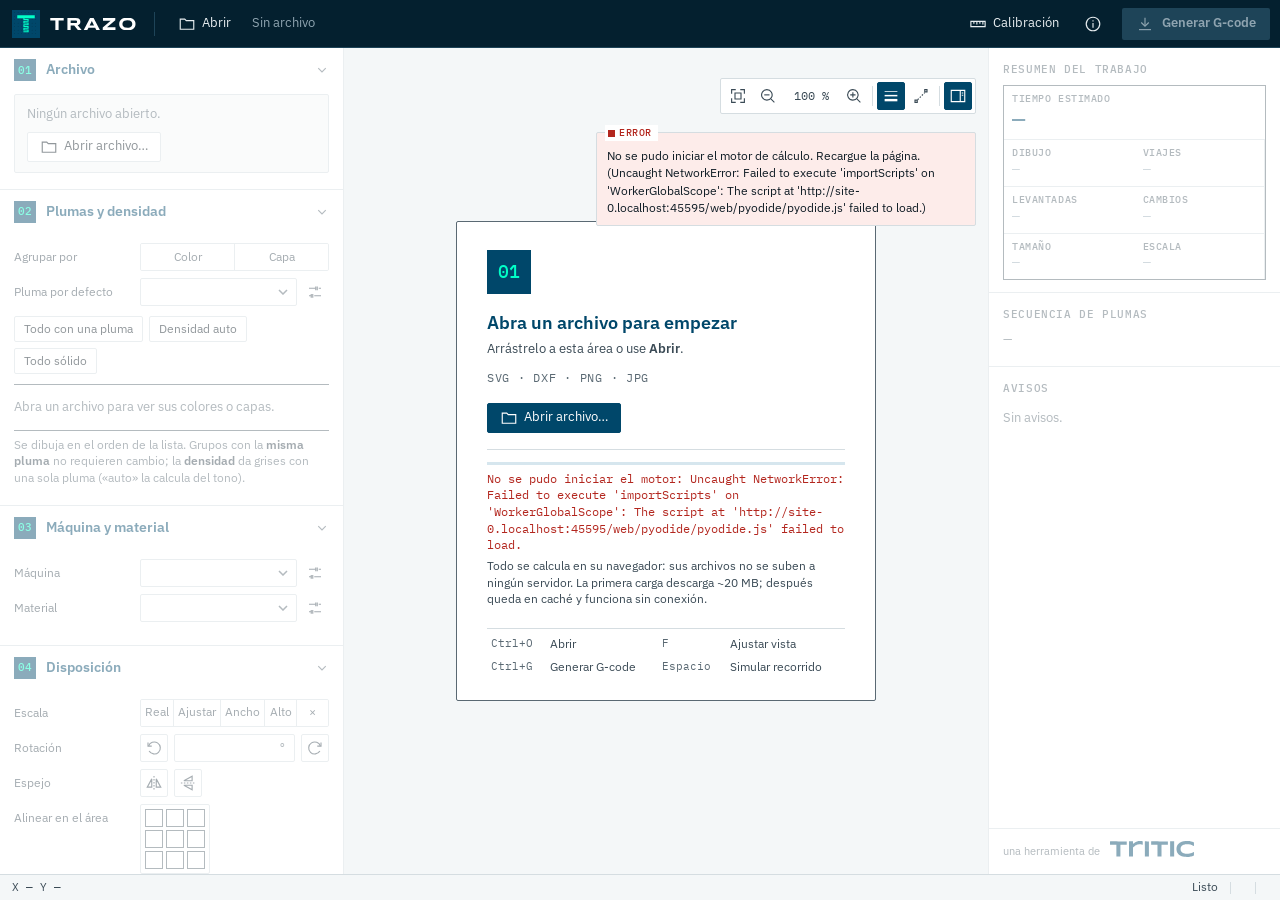
==== web/index.html @ 88579af2 "Trazo 100 % web: el motor corre en el navegador con Pyodide - Sitio estático sin servidor: el motor " ====
<!doctype html>
<html lang="es">
<head>
<meta charset="utf-8">
<meta name="viewport" content="width=device-width, initial-scale=1">
<title>Trazo · Tritic</title>
<link rel="icon" type="image/svg+xml" href="assets/trazo-simbolo.svg">
<link rel="manifest" href="manifest.webmanifest">
<meta name="theme-color" content="#04202F">
<meta name="description" content="Trazo convierte SVG, DXF, PNG y JPG en G-code para dibujar con plumas en impresoras 3D. Una herramienta de Tritic.">
<link rel="apple-touch-icon" href="assets/trazo-simbolo-256.png">
<link rel="stylesheet" href="style.css">
</head>
<body class="booting">
<header class="top">
  <div class="brand" title="Trazo — G-code para plotter de pluma">
    <img src="assets/trazo-simbolo.svg" alt="" width="28" height="28">
    <img src="assets/trazo-nombre-blanco.svg" alt="Trazo" height="12" class="wordmark">
  </div>
  <span class="tsep"></span>
  <button class="tbtn" id="btnOpen" title="Abrir archivo (Ctrl+O)"><i data-icon="folder"></i><span>Abrir</span></button>
  <input type="file" id="file" accept=".svg,.dxf,.png,.jpg,.jpeg,.bmp,.gif,.webp,.tif,.tiff" hidden>
  <div class="docname" id="docname"><span class="muted-d">Sin archivo</span></div>
  <span class="grow"></span>
  <button class="tbtn" id="btnCal" title="Patrón de calibración de pluma"><i data-icon="ruler"></i><span>Calibración</span></button>
  <button class="tbtn icon" id="btnAbout" title="Acerca de Trazo"><i data-icon="info"></i></button>
  <button class="cta" id="btnGen" disabled title="Generar y descargar el G-code (Ctrl+G)"><i data-icon="download"></i><span>Generar G-code</span></button>
</header>

<main class="layout" id="layout">
  <!-- ================= Panel de flujo ================= -->
  <aside class="side" id="side">

    <section class="sec" data-sec="archivo">
      <header class="sec-h"><span class="chip">01</span><h2>Archivo</h2><span class="sum" data-sum="archivo"></span><i data-icon="chevron" class="chev"></i></header>
      <div class="sec-b">
        <div class="filecard" id="filecard">
          <p class="muted">Ningún archivo abierto.</p>
          <button class="btn" data-action="open"><i data-icon="folder"></i>Abrir archivo…</button>
        </div>
        <div id="rasterBox" hidden>
          <h3 class="sub">Conversión de imagen</h3>
          <div class="f"><label>Modo</label>
            <select data-k="import.raster_mode">
              <option value="trace">Logo / silueta</option>
              <option value="grays">Escala de grises (niveles)</option>
              <option value="hatch">Foto — rayado por tonos</option>
              <option value="centerline">Dibujo de líneas (eje)</option>
              <option value="edges">Bordes</option>
            </select></div>
          <p class="help" id="modeHint"></p>
          <div class="f"><label>Ancho de la imagen</label><div class="num"><input type="number" step="1" min="1" data-k="import.width_mm" placeholder="DPI"><span class="u">mm</span></div></div>
          <div class="f" data-show="trace centerline"><label>Umbral</label>
            <div class="rng"><input type="range" min="0.05" max="0.95" step="0.01" data-k="import.threshold" data-null-when="#thrAuto"><output data-out="import.threshold"></output></div>
            <label class="ck"><input type="checkbox" id="thrAuto" checked>auto</label></div>
          <div class="f" data-show="trace"><label>Colores a separar</label><div class="num"><input type="number" min="1" max="8" data-k="import.colors"></div></div>
          <div class="f" data-show="grays hatch"><label>Niveles de tono</label><div class="num"><input type="number" min="1" max="10" data-k="import.levels"></div></div>
          <div class="f" data-show="trace grays"><label>Ignorar manchas</label><div class="num"><input type="number" min="0" max="500" data-k="import.turdsize"><span class="u">px</span></div></div>
          <div class="f" data-show="trace grays"><label>Suavizado</label><div class="rng"><input type="range" min="0" max="1.33" step="0.01" data-k="import.smooth"><output data-out="import.smooth"></output></div></div>
          <div class="f" data-show="hatch"><label>Separación</label><div class="num"><input type="number" min="0.1" step="0.1" data-k="import.hatch_spacing"><span class="u">mm</span></div></div>
          <div class="f" data-show="hatch"><label>Ángulo</label><div class="num"><input type="number" step="5" data-k="import.hatch_angle"><span class="u">°</span></div></div>
          <div class="f" data-show="grays hatch"><label>Contraste</label><div class="rng"><input type="range" min="0.3" max="3" step="0.05" data-k="import.gamma"><output data-out="import.gamma"></output></div></div>
          <div class="f" data-show="edges"><label>Suavizado de bordes</label><div class="rng"><input type="range" min="0.5" max="6" step="0.1" data-k="import.edge_sigma"><output data-out="import.edge_sigma"></output></div></div>
          <div class="f"><span></span><label class="ck"><input type="checkbox" data-k="import.invert">Invertir claro / oscuro</label></div>
        </div>
      </div>
    </section>

    <section class="sec" data-sec="plumas">
      <header class="sec-h"><span class="chip">02</span><h2>Plumas y densidad</h2><span class="sum" data-sum="plumas"></span><i data-icon="chevron" class="chev"></i></header>
      <div class="sec-b">
        <div class="f"><label>Agrupar por</label>
          <div class="seg" data-seg="group_by"><button data-v="color">Color</button><button data-v="layer">Capa</button></div></div>
        <div class="f"><label>Pluma por defecto</label><div class="pick"><select data-k="default_pen" class="prof" data-kind="pens"></select><button class="ib" data-edit="pens" title="Editar plumas"><i data-icon="sliders"></i></button></div></div>
        <div class="bulk">
          <button class="btn sm" id="allOnePen" title="Asigna la pluma por defecto a todos los grupos">Todo con una pluma</button>
          <button class="btn sm" id="allAuto" title="Densidad según el tono de cada color">Densidad auto</button>
          <button class="btn sm" id="allSolid">Todo sólido</button>
        </div>
        <div class="groups" id="groups"><p class="muted">Abra un archivo para ver sus colores o capas.</p></div>
        <p class="help">Se dibuja en el orden de la lista. Grupos con la <b>misma pluma</b> no requieren cambio;
          la <b>densidad</b> da grises con una sola pluma («auto» la calcula del tono).</p>
      </div>
    </section>

    <section class="sec" data-sec="maquina">
      <header class="sec-h"><span class="chip">03</span><h2>Máquina y material</h2><span class="sum" data-sum="maquina"></span><i data-icon="chevron" class="chev"></i></header>
      <div class="sec-b">
        <div class="f"><label>Máquina</label><div class="pick"><select data-k="machine" class="prof" data-kind="machines"></select><button class="ib" data-edit="machines" title="Editar máquinas"><i data-icon="sliders"></i></button></div></div>
        <div class="f"><label>Material</label><div class="pick"><select data-k="material" class="prof" data-kind="materials"></select><button class="ib" data-edit="materials" title="Editar materiales"><i data-icon="sliders"></i></button></div></div>
        <div class="note" id="contactNote"></div>
      </div>
    </section>

    <section class="sec" data-sec="disposicion">
      <header class="sec-h"><span class="chip">04</span><h2>Disposición</h2><span class="sum" data-sum="disposicion"></span><i data-icon="chevron" class="chev"></i></header>
      <div class="sec-b">
        <div class="f"><label>Escala</label>
          <div class="seg wide" data-seg="layout.scale_mode"><button data-v="real" title="Tamaño real del archivo">Real</button><button data-v="fit" title="Ajustar al área de dibujo">Ajustar</button><button data-v="width" title="Fijar el ancho">Ancho</button><button data-v="height" title="Fijar el alto">Alto</button><button data-v="factor" title="Factor de escala">×</button></div></div>
        <div class="f" data-scale="width height"><label>Medida</label><div class="num"><input type="number" step="1" min="1" data-k="layout.target"><span class="u">mm</span></div></div>
        <div class="f" data-scale="factor"><label>Factor</label><div class="num"><input type="number" step="0.05" min="0.01" data-k="layout.scale"><span class="u">×</span></div></div>
        <div class="f"><label>Rotación</label>
          <div class="inline"><button class="ib b" data-rot="-90" title="Girar 90° a la izquierda"><i data-icon="rotl"></i></button>
            <div class="num"><input type="number" step="1" data-k="layout.rotate"><span class="u">°</span></div>
            <button class="ib b" data-rot="90" title="Girar 90° a la derecha"><i data-icon="rotr"></i></button></div></div>
        <div class="f"><label>Espejo</label>
          <div class="inline"><button class="ib b tog" data-tog="layout.mirror_x" title="Espejo horizontal"><i data-icon="fliph"></i></button>
            <button class="ib b tog" data-tog="layout.mirror_y" title="Espejo vertical"><i data-icon="flipv"></i></button></div></div>
        <div class="f at"><label>Alinear en el área</label>
          <div class="alignbox">
            <div class="align" data-seg="layout.align">
              <button data-v="tl" title="Arriba izquierda"></button><button data-v="tc" title="Arriba centro"></button><button data-v="tr" title="Arriba derecha"></button>
              <button data-v="cl" title="Centro izquierda"></button><button data-v="center" title="Centro"></button><button data-v="cr" title="Centro derecha"></button>
              <button data-v="bl" title="Abajo izquierda"></button><button data-v="bc" title="Abajo centro"></button><button data-v="br" title="Abajo derecha"></button>
            </div>
            <div class="seg" data-seg="layout.align"><button data-v="origin" title="Usar las coordenadas del archivo">Origen del archivo</button></div>
          </div></div>
        <div class="f"><label>Desplazar</label>
          <div class="inline"><div class="num"><span class="p">X</span><input type="number" step="1" data-k="layout.offset_x"><span class="u">mm</span></div>
            <div class="num"><span class="p">Y</span><input type="number" step="1" data-k="layout.offset_y"><span class="u">mm</span></div>
            <button class="ib b" id="resetOffset" title="Desplazamiento a cero"><i data-icon="reset"></i></button></div></div>
        <p class="help">También puede arrastrar el diseño sobre el lienzo.</p>
      </div>
    </section>

    <section class="sec" data-sec="relleno">
      <header class="sec-h"><span class="chip">05</span><h2>Relleno y línea</h2><span class="sum" data-sum="relleno"></span><i data-icon="chevron" class="chev"></i></header>
      <div class="sec-b">
        <div class="f"><label>Patrón</label>
          <div class="seg pat" data-seg="fill.pattern">
            <button data-v="zigzag" title="Zigzag — líneas enlazadas, menos levantadas"><i data-icon="p-zigzag"></i></button>
            <button data-v="lines" title="Líneas paralelas"><i data-icon="p-lines"></i></button>
            <button data-v="cross" title="Cruzado"><i data-icon="p-cross"></i></button>
            <button data-v="concentric" title="Concéntrico"><i data-icon="p-concentric"></i></button>
            <button data-v="none" title="Solo contorno"><i data-icon="p-none"></i></button></div></div>
        <div class="f"><label>Ángulo</label><div class="num"><input type="number" step="15" data-k="fill.angle"><span class="u">°</span></div></div>
        <div class="f"><label>Contorno</label>
          <div class="inline"><label class="ck"><input type="checkbox" data-k="fill.outline">dibujar</label>
            <div class="num sm"><input type="number" min="1" max="10" data-k="fill.outline_passes"><span class="u">pasadas</span></div></div></div>
        <div class="f"><span></span><label class="ck"><input type="checkbox" data-k="fill.compensate">Compensar ½ punta en bordes</label></div>
        <div class="f"><label>Más fino que la punta</label>
          <select data-k="fill.thin"><option value="centerline">Dibujar por el eje</option><option value="outline">Dibujar el contorno</option><option value="skip">Omitir</option></select></div>
        <div class="f"><label>Regla de relleno</label>
          <div class="seg" data-seg="fill.fill_rule"><button data-v="evenodd" title="Respeta huecos (par-impar)">Huecos</button><button data-v="nonzero" title="Une todo">Unión</button></div></div>

        <h3 class="sub">Tonos parciales <span class="mono-t">densidad &lt; 100 %</span></h3>
        <div class="f"><label>Curva «auto»</label><div class="rng"><input type="range" min="0.4" max="2.5" step="0.05" data-k="density_gamma"><output data-out="density_gamma"></output></div></div>
        <div class="f"><span></span><label class="ck"><input type="checkbox" data-k="fill.link_light">Enlazar líneas (más rápido, marca bordes)</label></div>
        <div class="f"><span></span><label class="ck"><input type="checkbox" data-k="fill.outline_light">Contorno también en tonos</label></div>

        <h3 class="sub">Trazos</h3>
        <div class="f"><label>Trazos gruesos</label>
          <div class="seg" data-seg="stroke.mode"><button data-v="width" title="Varias pasadas hasta cubrir el ancho del diseño">Respetar ancho</button><button data-v="single" title="Siempre una pasada">1 pasada</button></div></div>
        <div class="f" data-stroke="width"><label>Pasadas de trazo</label>
          <select data-k="stroke.pattern"><option value="concentric">Paralelas</option><option value="zigzag">Zigzag</option><option value="lines">Líneas</option></select></div>
        <div class="f" data-stroke="width"><label>Tolerancia</label><div class="num"><input type="number" min="0" step="0.05" data-k="stroke.tolerance"><span class="u">× punta</span></div></div>
        <div class="f"><label>Fuente de texto</label><select data-k="import.text_font" id="fontSel"></select></div>
      </div>
    </section>

    <section class="sec" data-sec="salida">
      <header class="sec-h"><span class="chip">06</span><h2>Optimización y salida</h2><span class="sum" data-sum="salida"></span><i data-icon="chevron" class="chev"></i></header>
      <div class="sec-b">
        <div class="f"><label>Archivos</label>
          <div class="seg" data-seg="per_pen"><button data-v="false" title="Un solo archivo con pausas para cambiar de pluma">Único</button><button data-v="true" title="Un archivo por pluma, en un .zip">Por pluma (.zip)</button></div></div>
        <div class="f"><span></span><label class="ck"><input type="checkbox" data-k="reorder">Reordenar trazos (menos viajes)</label></div>
        <div class="f"><span></span><label class="ck"><input type="checkbox" data-k="clip">Recortar al área de dibujo</label></div>
        <div class="f"><label>Unir huecos menores a</label><div class="num"><input type="number" min="0" step="0.05" data-k="merge_tol" placeholder="½ punta"><span class="u">mm</span></div></div>
        <div class="f"><label>Simplificar</label><div class="num"><input type="number" min="0" step="0.01" data-k="simplify_tol"><span class="u">mm</span></div></div>
        <div class="f"><label>Precisión de curvas</label><div class="num"><input type="number" min="0.005" step="0.01" data-k="import.curve_tol"><span class="u">mm</span></div></div>
        <div class="f"><label>Ignorar trazos menores a</label><div class="num"><input type="number" min="0" step="0.1" data-k="min_len"><span class="u">mm</span></div></div>
        <h3 class="sub">DXF</h3>
        <div class="f"><span></span><label class="ck"><input type="checkbox" data-k="import.dxf_closed_as_fill">Rellenar figuras cerradas</label></div>
        <div class="f"><span></span><label class="ck"><input type="checkbox" data-k="import.dxf_use_lineweight">Usar grosor de línea</label></div>
      </div>
    </section>
  </aside>

  <!-- ================= Lienzo ================= -->
  <section class="view" id="view">
    <canvas id="cv"></canvas>
    <div class="loadbar" id="loadbar" hidden></div>
    <div class="tb tb-top">
      <button class="ib" id="fitView" title="Ajustar vista (F)"><i data-icon="fit"></i></button>
      <button class="ib" id="zoomOut" title="Alejar (−)"><i data-icon="zoomout"></i></button>
      <button class="zoomv" id="zoom100" title="Tamaño real en pantalla (1)">100 %</button>
      <button class="ib" id="zoomIn" title="Acercar (+)"><i data-icon="zoomin"></i></button>
      <span class="tsep l"></span>
      <button class="ib tog on" id="tWidth" title="Ancho real de la punta"><i data-icon="weight"></i></button>
      <button class="ib tog" id="tTravel" title="Mostrar viajes (pluma arriba)"><i data-icon="route"></i></button>
      <button class="ib tog" id="tOrig" title="Superponer el archivo original" hidden><i data-icon="image"></i></button>
      <span class="tsep l"></span>
      <button class="ib tog on" id="tInspector" title="Panel de resumen"><i data-icon="panel"></i></button>
    </div>
    <div class="tb tb-play" id="playbar" hidden>
      <button class="ib" id="play" title="Simular recorrido (espacio)"><i data-icon="play"></i></button>
      <input type="range" id="progress" min="0" max="1000" value="1000" title="Recorrido">
      <span class="mono" id="progLabel"></span>
    </div>
    <div class="empty" id="empty">
      <div class="empty-in">
        <span class="chip lg">01</span>
        <h3>Abra un archivo para empezar</h3>
        <p>Arrástrelo a esta área o use <b>Abrir</b>.</p>
        <p class="mono fmt">SVG · DXF · PNG · JPG</p>
        <button class="btn primary" data-action="open"><i data-icon="folder"></i>Abrir archivo…</button>
        <div class="engine" id="engine">
          <div class="engine-bar"><i id="engineBar"></i></div>
          <p class="mono" id="engineText">Preparando el motor de cálculo…</p>
          <p class="help">Todo se calcula en su navegador: sus archivos no se suben a ningún servidor.
            La primera carga descarga ~20 MB; después queda en caché y funciona sin conexión.</p>
        </div>
        <table class="keys">
          <tr><td>Ctrl+O</td><td>Abrir</td><td>F</td><td>Ajustar vista</td></tr>
          <tr><td>Ctrl+G</td><td>Generar G-code</td><td>Espacio</td><td>Simular recorrido</td></tr>
        </table>
      </div>
    </div>
    <div class="drop" id="drop" hidden><div>Suelte el archivo para abrirlo</div></div>
    <div class="toast" id="toast" hidden></div>
  </section>

  <!-- ================= Inspector ================= -->
  <aside class="insp" id="insp">
    <div class="insp-sec">
      <div class="lbl">Resumen del trabajo</div>
      <div class="cajetin" id="cajetin"></div>
    </div>
    <div class="insp-sec">
      <div class="lbl">Secuencia de plumas</div>
      <ol class="seq" id="seq"><li class="muted">—</li></ol>
    </div>
    <div class="insp-sec grow" id="warnBox">
      <div class="lbl">Avisos</div>
      <div id="warnings"><p class="muted">Sin avisos.</p></div>
    </div>
    <div class="sign">
      <span>una herramienta de</span>
      <picture><source srcset="assets/tritic-logo-verde.svg" media="(prefers-color-scheme: dark)">
        <img src="assets/tritic-logo-azul.svg" alt="Tritic" width="84"></picture>
    </div>
  </aside>
</main>

<footer class="status">
  <span class="mono" id="coords">X —  Y —</span>
  <span class="mono muted" id="nozzle"></span>
  <span class="grow"></span>
  <span id="state">Listo</span>
  <span class="ssep"></span>
  <span id="machInfo" class="muted"></span>
  <span class="ssep"></span>
  <span class="mono muted" id="verInfo"></span>
</footer>

<!-- ================= Perfiles (ficha técnica) ================= -->
<dialog id="dlg" class="ficha">
  <div class="fh">
    <div><div class="fh-k mono" id="dlgKind">PERFIL</div><div class="fh-t" id="dlgTitle">Perfiles</div></div>
    <span class="grow"></span>
    <button class="ib inv" id="dlgClose" title="Cerrar (Esc)"><i data-icon="close"></i></button>
  </div>
  <div class="fbody">
    <nav class="plist" id="plist"></nav>
    <div class="pform">
      <div id="dlgBody"></div>
    </div>
  </div>
  <div class="ffoot">
    <button class="btn sm" id="profExport" title="Descargar todos sus perfiles como JSON">Exportar</button>
    <button class="btn sm" id="profImport" title="Cargar perfiles desde un JSON">Importar</button>
    <input type="file" id="profFile" accept=".json,application/json" hidden>
    <span id="dlgNote" class="muted"></span>
    <span class="grow"></span>
    <button class="btn" id="dlgDelete"><i data-icon="trash"></i>Eliminar</button>
    <button class="btn" id="dlgDup"><i data-icon="copy"></i>Duplicar</button>
    <button class="btn primary" id="dlgSave">Guardar</button>
  </div>
</dialog>

<!-- ================= Calibración ================= -->
<dialog id="calDlg" class="ficha sm">
  <div class="fh">
    <div><div class="fh-k mono">PATRÓN DE PRUEBA</div><div class="fh-t">Calibración de pluma</div></div>
    <span class="grow"></span>
    <button class="ib inv" data-close title="Cerrar"><i data-icon="close"></i></button>
  </div>
  <div class="fpad">
    <p>Dibuja cuadros con traslape del 0 al 40 %, escaleras de líneas a 1×, 1.5× y 2× la punta, un círculo de 20 mm y una regla.</p>
    <ol class="steps">
      <li><span class="chip">1</span><div><b>Mida el ancho real de la línea</b><p>Vea en qué escalera las líneas empiezan a tocarse y anote ese valor en <i>Ancho de línea</i> de la pluma.</p></div></li>
      <li><span class="chip">2</span><div><b>Elija el traslape</b><p>El cuadro que cubre parejo sin saturar indica el traslape de relleno.</p></div></li>
      <li><span class="chip">3</span><div><b>Verifique la escala</b><p>Mida la regla con un vernier. Si no coincide, ajuste los pasos/mm del firmware.</p></div></li>
    </ol>
    <div class="f"><label>Pluma</label><select id="calPen"></select></div>
  </div>
  <div class="ffoot"><span class="grow"></span>
    <button class="btn" id="calPreview">Ver en el lienzo</button>
    <button class="btn primary" id="calDownload"><i data-icon="download"></i>Descargar G-code</button></div>
</dialog>

<!-- ================= Acerca de ================= -->
<dialog id="aboutDlg" class="about">
  <div class="ab-cover">
    <img src="assets/trazo-simbolo.svg" alt="" width="72" height="72">
    <div>
      <img src="assets/trazo-nombre-blanco.svg" alt="Trazo" height="22">
      <div class="ab-sub">Generador de G-code para plotter de pluma</div>
      <div class="ab-ver mono" id="aboutVer"></div>
    </div>
    <button class="ib inv ab-x" data-close title="Cerrar"><i data-icon="close"></i></button>
  </div>
  <div class="fpad">
    <p>Convierte SVG, DXF, PNG y JPG en trayectorias para dibujar con plumas y marcadores en impresoras 3D
      cartesianas (Ender 3, Ender 5, Bluer, Tronxy, Anet, Klipper…). El ancho de línea se ajusta al diámetro de la punta.</p>
    <table class="tbl">
      <thead><tr><th>Atajo</th><th>Acción</th></tr></thead>
      <tbody>
        <tr><td class="mono">Ctrl+O</td><td>Abrir archivo</td></tr>
        <tr><td class="mono">Ctrl+G</td><td>Generar y descargar G-code</td></tr>
        <tr><td class="mono">F</td><td>Ajustar vista</td></tr>
        <tr><td class="mono">1</td><td>Tamaño real en pantalla</td></tr>
        <tr><td class="mono">+ / −</td><td>Acercar / alejar</td></tr>
        <tr><td class="mono">Espacio</td><td>Simular recorrido</td></tr>
        <tr><td class="mono">Arrastrar diseño</td><td>Mover sobre el material</td></tr>
      </tbody>
    </table>
    <p class="caption">Todo se calcula en su navegador; los archivos no salen de su computadora.
      Sus perfiles se guardan en este navegador (puede exportarlos desde cualquier ficha de perfiles).</p>
    <p class="caption">Tipografías IBM Plex y Syncopate bajo licencia SIL Open Font License 1.1.</p>
  </div>
  <div class="ab-sign">
    <span>Desarrollado por</span>
    <img src="assets/tritic-logo-blanco.svg" alt="Tritic" width="96">
  </div>
</dialog>

<script src="icons.js"></script>
<script src="app.js"></script>
</body>
</html>
---- web/style.css ----
/* Trazo — interfaz con el sistema visual Tritic («plano de taller»):
   filetes en lugar de sombras, esquinas de 0–2 px, IBM Plex, un solo acento verde por vista. */

@font-face { font-family: "IBM Plex Sans"; font-weight: 400; font-display: swap; src: url(fonts/ibm-plex-sans-latin-400-normal.woff2) format("woff2"); }
@font-face { font-family: "IBM Plex Sans"; font-weight: 500; font-display: swap; src: url(fonts/ibm-plex-sans-latin-500-normal.woff2) format("woff2"); }
@font-face { font-family: "IBM Plex Sans"; font-weight: 600; font-display: swap; src: url(fonts/ibm-plex-sans-latin-600-normal.woff2) format("woff2"); }
@font-face { font-family: "IBM Plex Mono"; font-weight: 400; font-display: swap; src: url(fonts/ibm-plex-mono-latin-400-normal.woff2) format("woff2"); }
@font-face { font-family: "IBM Plex Mono"; font-weight: 500; font-display: swap; src: url(fonts/ibm-plex-mono-latin-500-normal.woff2) format("woff2"); }
@font-face { font-family: "Syncopate"; font-weight: 700; font-display: swap; src: url(fonts/syncopate-latin-700-normal.woff2) format("woff2"); }

:root {
  /* paleta Tritic */
  --azul-950: #04202F; --azul-900: #002F47; --azul-700: #00476A; --azul-600: #0A6E9C;
  --azul-400: #5B9BBF; --azul-200: #B7CCD8; --azul-100: #D6E6EE; --azul-50: #EEF5F8;
  --verde-500: #00FFC7; --verde-700: #006B53; --verde-100: #CCFFF3;
  --info: #0A6E9C; --info-bg: #E6F0F5; --ok: #006B53; --ok-bg: #E0FBF4;
  --warn: #A15300; --warn-bg: #FFF4E0; --err: #B3261E; --err-bg: #FDECEA;
  /* tema claro (documento) */
  --fondo: #FFFFFF; --fondo-alt: #F4F7F8; --fondo-3: #E9EEF1;
  --tinta: #0E1B24; --tinta-2: #3A4A55; --tinta-3: #5A6973; --tinta-4: #9FB1BC;
  --titulo: #00476A; --linea: #D5DDE1; --linea-f: #5A6973; --acento-t: #006B53;
  --sel: #00476A; --sel-t: #FFFFFF; --hover: #EEF5F8;
  /* lienzo */
  --cv-fondo: #F4F7F8; --cv-cama: #E9EEF1; --cv-reja: #D5DDE1; --cv-reja2: #B7CCD8;
  --cv-borde: #5A6973; --cv-hoja: #FFFFFF; --cv-texto: #5A6973; --cv-cota: #0A6E9C; --cv-viaje: #5B9BBF;

  --sans: "IBM Plex Sans", Arial, sans-serif;
  --mono: "IBM Plex Mono", Consolas, monospace;
  --marca: Syncopate, "Arial Black", sans-serif;
  font-family: var(--sans); font-size: 13px; line-height: 1.45; color: var(--tinta);
  color-scheme: light;
}
@media (prefers-color-scheme: dark) {
  :root:not([data-theme="light"]) {
    --fondo: #04202F; --fondo-alt: #0A2C3E; --fondo-3: #103548;
    --tinta: #E9EEF1; --tinta-2: #B7C6CF; --tinta-3: #8FA4B0; --tinta-4: #5E7A8A;
    --titulo: #FFFFFF; --linea: #1E4458; --linea-f: #7F97A5; --acento-t: #00FFC7;
    --sel: #0A6E9C; --sel-t: #FFFFFF; --hover: #0F3A50;
    --info-bg: #0B3347; --ok-bg: #08372E; --warn-bg: #3A2A0D; --err-bg: #3D1714;
    --info: #7CC4E8; --ok: #00FFC7; --warn: #F2B866; --err: #F4A29C;
    --cv-fondo: #0A2C3E; --cv-cama: #0F3548; --cv-reja: #1A4559; --cv-reja2: #275A72;
    --cv-borde: #7F97A5; --cv-hoja: #FFFFFF; --cv-texto: #8FA4B0; --cv-cota: #7CC4E8; --cv-viaje: #5B9BBF;
    color-scheme: dark;
  }
}
:root[data-theme="dark"] { color-scheme: dark; }

* { box-sizing: border-box; }
[hidden] { display: none !important; }
html, body { margin: 0; height: 100%; background: var(--fondo); }
body { display: grid; grid-template-rows: 48px 1fr 26px; height: 100vh; overflow: hidden; }
button, input, select, textarea { font: inherit; color: inherit; }
b { font-weight: 600; }
.mono { font-family: var(--mono); font-variant-numeric: tabular-nums; }
.muted { color: var(--tinta-3); }
.grow { flex: 1; }
.icn { display: block; flex: none; }
i[data-icon] { display: inline-flex; }

/* ---------- barra superior (azul noche) ---------- */
.top { display: flex; align-items: center; gap: 6px; padding: 0 10px 0 12px; background: var(--azul-950); color: #E9EEF1; border-bottom: 1px solid #1E4458; }
.brand { display: flex; align-items: center; gap: 10px; padding-right: 6px; }
.brand img { display: block; }
.tsep { width: 1px; height: 24px; background: #1E4458; margin: 0 6px; }
.tsep.l { height: 20px; background: var(--linea); margin: 0 2px; }
.tbtn { display: inline-flex; align-items: center; gap: 6px; height: 32px; padding: 0 10px; border: 1px solid transparent; border-radius: 2px; background: transparent; color: #E9EEF1; cursor: pointer; }
.tbtn:hover { background: var(--azul-900); border-color: #1E4458; }
.tbtn.icon { padding: 0 7px; }
.tbtn:focus-visible, .cta:focus-visible { outline: 2px solid var(--azul-400); outline-offset: 1px; }
.docname { display: flex; align-items: baseline; gap: 8px; min-width: 0; margin-left: 4px; }
.docname .n { font-weight: 500; white-space: nowrap; overflow: hidden; text-overflow: ellipsis; max-width: 32vw; }
.docname .t { font-family: var(--mono); font-size: 11px; font-weight: 500; letter-spacing: .06em; color: var(--azul-200); border: 1px solid #1E4458; padding: 0 5px; }
.docname .d { font-family: var(--mono); font-size: 12px; color: #8FA4B0; white-space: nowrap; }
.muted-d { color: #8FA4B0; }
/* el acento verde de la vista: la acción principal */
.cta { display: inline-flex; align-items: center; gap: 8px; height: 32px; padding: 0 14px; margin-left: 6px; border: 0; border-radius: 2px; background: var(--verde-500); color: var(--azul-950); font-weight: 600; cursor: pointer; }
.cta:hover { background: #5CFFDB; }
.cta:disabled { background: #1E4458; color: #8FA4B0; cursor: default; }

/* ---------- distribución ---------- */
.layout { display: grid; grid-template-columns: 344px minmax(0, 1fr) 292px; min-height: 0; }
.layout.no-insp { grid-template-columns: 344px minmax(0, 1fr) 0; }
.layout.no-insp .insp { display: none; }

/* ---------- panel de flujo ---------- */
.side { overflow-y: auto; background: var(--fondo); border-right: 1px solid var(--linea); scrollbar-width: thin; }
.sec { border-bottom: 1px solid var(--linea); }
.sec-h { display: flex; align-items: center; gap: 10px; height: 44px; padding: 0 12px 0 14px; cursor: pointer; user-select: none; }
.sec-h:hover { background: var(--hover); }
.sec-h h2 { margin: 0; font-size: 13.5px; font-weight: 600; color: var(--titulo); white-space: nowrap; }
.sec-h .sum { flex: 1; min-width: 0; text-align: right; font-family: var(--mono); font-size: 11px; color: var(--tinta-3); white-space: nowrap; overflow: hidden; text-overflow: ellipsis; }
.sec-h .chev { color: var(--tinta-3); transition: transform .12s; }
.sec.closed .chev { transform: rotate(-90deg); }
.sec.closed .sec-b { display: none; }
.sec-b { padding: 2px 14px 16px; }
.sec:not(.closed) .sum { visibility: hidden; }

/* chip Tritic: cuadrado azul con índice en mono verde */
.chip { display: inline-grid; place-items: center; flex: none; width: 22px; height: 22px; background: var(--azul-700); color: var(--verde-500); font-family: var(--mono); font-weight: 500; font-size: 11px; line-height: 1; }
.chip.lg { width: 44px; height: 44px; font-size: 18px; }
.chip.sm { width: 18px; height: 18px; font-size: 10px; }

h3.sub { margin: 16px 0 6px; padding-top: 12px; border-top: 1px solid var(--linea); font-size: 12px; font-weight: 600; color: var(--tinta); display: flex; align-items: baseline; gap: 8px; }
h3.sub:first-child { margin-top: 6px; }
.mono-t { font-family: var(--mono); font-weight: 400; font-size: 10.5px; color: var(--tinta-3); }

/* campos */
.f { display: grid; grid-template-columns: 116px minmax(0, 1fr); align-items: center; gap: 4px 10px; margin: 7px 0; min-height: 28px; }
.f.at { align-items: start; }
.f.at > label:first-child { padding-top: 6px; }
.f > label:first-child, .f > span:first-child { font-size: 12px; color: var(--tinta-2); line-height: 1.25; }
.f > .ck { grid-column: 2; }
.f > :nth-child(3) { grid-column: 2; }
select, .num, input[type=text], textarea { height: 28px; border: 1px solid var(--linea); border-radius: 2px; background: var(--fondo); }
select { width: 100%; min-width: 0; padding: 0 24px 0 8px; appearance: none; cursor: pointer;
  background-image: url('data:image/svg+xml;utf8,<svg xmlns="http://www.w3.org/2000/svg" width="10" height="6"><path d="M1 1l4 4 4-4" fill="none" stroke="%235A6973" stroke-width="1.5"/></svg>');
  background-repeat: no-repeat; background-position: right 8px center; }
select:hover, .num:hover, input[type=text]:hover { border-color: var(--azul-200); }
select:focus, .num:focus-within, input[type=text]:focus, textarea:focus { outline: 1px solid var(--azul-600); border-color: var(--azul-600); }
.num { display: flex; align-items: center; min-width: 0; }
.num input { flex: 1; min-width: 0; height: 100%; border: 0; outline: 0; background: transparent; padding: 0 6px 0 8px; font-family: var(--mono); font-size: 12.5px; }
.num .u { padding-right: 8px; font-family: var(--mono); font-size: 11px; color: var(--tinta-3); white-space: nowrap; }
.num .p { padding-left: 8px; font-family: var(--mono); font-size: 11px; font-weight: 500; color: var(--tinta-3); }
.num.sm { max-width: 120px; }
.num input { -moz-appearance: textfield; appearance: textfield; }
.num input::-webkit-inner-spin-button, .num input::-webkit-outer-spin-button { -webkit-appearance: none; margin: 0; }
input::placeholder { color: var(--tinta-4); }
.inline { display: flex; gap: 6px; align-items: center; min-width: 0; }
.inline .num { flex: 1; }
.pick { display: flex; gap: 4px; min-width: 0; }
.rng { display: flex; align-items: center; gap: 8px; }
.rng input { flex: 1; min-width: 0; }
output { min-width: 32px; text-align: right; font-family: var(--mono); font-size: 11.5px; color: var(--tinta-2); }
input[type=range] { accent-color: var(--azul-600); height: 18px; }
input[type=checkbox] { accent-color: var(--azul-700); width: 14px; height: 14px; margin: 0; }
.ck { display: inline-flex; align-items: flex-start; gap: 7px; font-size: 12.5px; line-height: 1.35; color: var(--tinta); cursor: pointer; }
.ck input { margin-top: 2px; flex: none; }
.help { margin: 6px 0 2px; font-size: 11.5px; line-height: 1.45; color: var(--tinta-3); }
.help b { color: var(--tinta-2); }

/* segmentados */
.seg { display: inline-flex; border: 1px solid var(--linea); border-radius: 2px; overflow: hidden; height: 28px; max-width: 100%; }
.seg.wide { display: flex; }
.seg button { flex: 1; display: inline-flex; align-items: center; justify-content: center; gap: 4px; padding: 0 9px; border: 0; border-left: 1px solid var(--linea); background: var(--fondo); color: var(--tinta-2); font-size: 12px; cursor: pointer; white-space: nowrap; }
.seg button:first-child { border-left: 0; }
.seg button:hover { background: var(--hover); }
.seg button.on { background: var(--sel); color: var(--sel-t); }
.seg.pat button { padding: 0 6px; }
.seg.wide button { padding: 0 4px; font-size: 11.5px; }

/* alineación 3×3 */
.alignbox { display: flex; gap: 10px; align-items: center; flex-wrap: wrap; }
.align { display: grid; grid-template-columns: repeat(3, 18px); gap: 3px; padding: 4px; border: 1px solid var(--linea); border-radius: 2px; }
.align button { width: 18px; height: 18px; padding: 0; border: 1px solid var(--linea-f); background: var(--fondo); cursor: pointer; border-radius: 0; }
.align button:hover { background: var(--azul-100); }
.align button.on { background: var(--azul-700); border-color: var(--azul-700); }

/* botones */
.btn { display: inline-flex; align-items: center; justify-content: center; gap: 6px; height: 30px; padding: 0 12px; border: 1px solid var(--linea); border-radius: 2px; background: var(--fondo); color: var(--tinta); cursor: pointer; white-space: nowrap; }
.btn:hover { border-color: var(--linea-f); background: var(--hover); }
.btn.primary { background: var(--azul-700); border-color: var(--azul-700); color: #fff; }
.btn.primary:hover { background: var(--azul-900); }
.btn.sm { height: 26px; padding: 0 9px; font-size: 12px; }
.btn:disabled { opacity: .45; cursor: default; }
.btn:focus-visible, .ib:focus-visible, .seg button:focus-visible { outline: 2px solid var(--azul-600); outline-offset: 1px; }
.ib { display: inline-grid; place-items: center; width: 28px; height: 28px; padding: 0; border: 1px solid transparent; border-radius: 2px; background: transparent; color: var(--tinta-2); cursor: pointer; flex: none; }
.ib:hover { background: var(--hover); color: var(--tinta); }
.ib.b { border-color: var(--linea); }
.ib.tog.on { background: var(--sel); color: var(--sel-t); border-color: var(--sel); }
.ib:disabled { opacity: .3; cursor: default; }
.ib.inv { color: #E9EEF1; }
.ib.inv:hover { background: rgba(255,255,255,.1); color: #fff; }
.bulk { display: flex; gap: 6px; flex-wrap: wrap; margin: 10px 0; }

/* archivo */
.filecard { border: 1px solid var(--linea); border-radius: 2px; padding: 10px 12px; background: var(--fondo-alt); display: flex; flex-direction: column; gap: 8px; align-items: flex-start; }
.filecard p { margin: 0; }
.filecard .fc-n { font-weight: 600; word-break: break-all; }
.kv { display: grid; grid-template-columns: auto 1fr; gap: 2px 12px; width: 100%; font-size: 12px; }
.kv dt { color: var(--tinta-3); }
.kv dd { margin: 0; font-family: var(--mono); font-size: 12px; text-align: right; }

/* grupos (tabla de filetes horizontales) */
.groups { border-top: 1px solid var(--linea-f); border-bottom: 1px solid var(--linea-f); }
.grp { padding: 8px 0; border-top: 1px solid var(--linea); }
.grp:first-child { border-top: 0; }
.grp.off { opacity: .5; }
.grp-h { display: flex; align-items: center; gap: 7px; }
.grp-h .k { flex: 1; min-width: 0; }
.grp-h .k b { display: block; font-family: var(--mono); font-weight: 500; font-size: 12px; white-space: nowrap; overflow: hidden; text-overflow: ellipsis; }
.grp-h .k small { display: block; color: var(--tinta-3); font-size: 11px; }
.sw { width: 16px; height: 16px; flex: none; border: 1px solid rgba(14,27,36,.25); }
.sw.ink { position: relative; background: #fff; overflow: hidden; }
.sw.ink i { position: absolute; inset: 0; }
.grp-h .to { color: var(--tinta-4); font-family: var(--mono); font-size: 11px; }
.grp-c { display: grid; grid-template-columns: minmax(0, 1.45fr) minmax(0, 1fr); gap: 6px; margin-top: 6px; }
.grp-c select { height: 26px; font-size: 12px; }

/* nota (callout Tritic) */
.note, .callout { position: relative; margin: 12px 0 4px; padding: 14px 10px 8px; border: 1px solid var(--linea); border-radius: 2px; background: var(--info-bg); font-size: 12px; line-height: 1.45; }
.note::before, .callout::before { content: attr(data-tab); position: absolute; top: -8px; left: 8px; padding: 0 6px 0 14px; background: var(--fondo); font-family: var(--mono); font-size: 10px; font-weight: 500; letter-spacing: .06em; color: var(--info);
  background-image: linear-gradient(var(--info), var(--info)); background-size: 7px 7px; background-repeat: no-repeat; background-position: 3px 50%; line-height: 16px; }
.callout.warn { background: var(--warn-bg); }
.callout.warn::before { color: var(--warn); background-image: linear-gradient(var(--warn), var(--warn)); }
.callout.err { background: var(--err-bg); }
.callout.err::before { color: var(--err); background-image: linear-gradient(var(--err), var(--err)); }
.callout.ok { background: var(--ok-bg); }
.callout.ok::before { color: var(--ok); background-image: linear-gradient(var(--ok), var(--ok)); }
.note b, .callout b { font-weight: 600; }

/* ---------- lienzo ---------- */
.view { position: relative; min-width: 0; min-height: 0; background: var(--cv-fondo); overflow: hidden; }
#cv { position: absolute; inset: 0; width: 100%; height: 100%; cursor: grab; touch-action: none; }
.tb { position: absolute; z-index: 2; display: flex; align-items: center; gap: 2px; padding: 3px; background: var(--fondo); border: 1px solid var(--linea); border-radius: 2px; }
.tb-top { top: 30px; right: 12px; }
.tb-play { bottom: 12px; left: 50%; transform: translateX(-50%); gap: 8px; padding: 3px 12px 3px 3px; max-width: calc(100% - 24px); }
.tb-play #progress { width: min(360px, 28vw); min-width: 80px; }
.tb-play .mono { font-size: 11.5px; color: var(--tinta-2); white-space: nowrap; overflow: hidden; text-overflow: ellipsis; }
.zoomv { height: 28px; min-width: 54px; padding: 0 6px; border: 0; background: transparent; font-family: var(--mono); font-size: 11.5px; color: var(--tinta-2); cursor: pointer; border-radius: 2px; }
.zoomv:hover { background: var(--hover); }
.loadbar { position: absolute; z-index: 3; top: 0; left: 0; right: 0; height: 2px; overflow: hidden; background: var(--azul-100); }
.loadbar::after { content: ""; position: absolute; top: 0; bottom: 0; width: 30%; background: var(--azul-600); animation: load 1s linear infinite; }
@keyframes load { from { left: -30%; } to { left: 100%; } }
.empty { position: absolute; inset: 0; display: grid; place-items: center; pointer-events: none; }
.empty-in { pointer-events: auto; width: 420px; max-width: 90%; padding: 28px 30px 24px; background: var(--fondo); border: 1px solid var(--linea-f); border-radius: 2px; }
.empty-in h3 { margin: 16px 0 4px; font-size: 18px; font-weight: 600; color: var(--titulo); }
.empty-in p { margin: 0 0 4px; color: var(--tinta-2); }
.empty-in .fmt { margin: 10px 0 16px; font-size: 12px; letter-spacing: .06em; color: var(--tinta-3); }
.keys { margin-top: 20px; width: 100%; border-collapse: collapse; border-top: 1px solid var(--linea); font-size: 12px; }
.keys td { padding: 6px 4px 0; color: var(--tinta-2); }
.keys td:nth-child(odd) { font-family: var(--mono); font-size: 11px; color: var(--tinta-3); white-space: nowrap; }
.drop { position: absolute; inset: 10px; z-index: 5; display: grid; place-items: center; border: 2px dashed var(--azul-600); background: color-mix(in srgb, var(--azul-50) 85%, transparent); color: var(--azul-700); font-weight: 600; font-size: 15px; pointer-events: none; }
.toast { position: absolute; z-index: 6; right: 12px; top: 84px; max-width: 380px; margin: 0; box-shadow: none; }

/* ---------- inspector (cajetín) ---------- */
.insp { display: flex; flex-direction: column; min-height: 0; overflow-y: auto; background: var(--fondo); border-left: 1px solid var(--linea); scrollbar-width: thin; }
.insp-sec { padding: 14px 14px 12px; border-bottom: 1px solid var(--linea); }
.insp-sec.grow { flex: 1; border-bottom: 0; }
.lbl { margin-bottom: 8px; font-family: var(--mono); font-size: 10.5px; font-weight: 500; letter-spacing: .06em; text-transform: uppercase; color: var(--tinta-3); }
.cajetin { display: grid; grid-template-columns: 1fr 1fr; border: 1px solid var(--linea-f); }
.cajetin > div { padding: 6px 8px 7px; border-right: 1px solid var(--linea); border-bottom: 1px solid var(--linea); min-width: 0; }
.cajetin > div:nth-child(2n) { border-right: 0; }
.cajetin > div.full { grid-column: 1 / -1; border-right: 0; }
.cajetin > div:nth-last-child(-n+2):not(.full) { border-bottom: 0; }
.cajetin .k { display: block; font-family: var(--mono); font-size: 9.5px; font-weight: 500; letter-spacing: .06em; text-transform: uppercase; color: var(--tinta-3); }
.cajetin .v { display: block; font-family: var(--mono); font-size: 13px; color: var(--tinta); white-space: nowrap; overflow: hidden; text-overflow: ellipsis; }
.cajetin .full .v { font-size: 22px; line-height: 1.2; color: var(--titulo); }
.cajetin .empty-v { color: var(--tinta-4); }
.seq { list-style: none; margin: 0; padding: 0; }
.seq li { display: grid; grid-template-columns: 18px 1fr auto; gap: 8px; align-items: center; padding: 6px 0; border-top: 1px solid var(--linea); font-size: 12px; }
.seq li:first-child { border-top: 0; padding-top: 0; }
.seq li.muted { display: block; }
.seq .pn { min-width: 0; }
.seq .pn b { display: block; font-weight: 500; white-space: nowrap; overflow: hidden; text-overflow: ellipsis; }
.seq .pn small { display: flex; align-items: center; gap: 6px; color: var(--tinta-3); font-family: var(--mono); font-size: 10.5px; }
.seq .smp { display: inline-flex; align-items: center; width: 30px; height: 12px; padding: 0 4px; background: #fff; border: 1px solid var(--linea); }
.seq .smp i { display: block; width: 100%; }
.seq .t { font-family: var(--mono); font-size: 11.5px; color: var(--tinta-2); }
.seq .chg { grid-column: 2 / -1; font-family: var(--mono); font-size: 10.5px; color: var(--warn); }
#warnings .callout { margin: 14px 0 0; }
#warnings .callout:first-child { margin-top: 10px; }
.sign { display: flex; align-items: center; gap: 10px; padding: 12px 14px; border-top: 1px solid var(--linea); font-size: 11px; color: var(--tinta-3); }

/* ---------- barra de estado ---------- */
.status { display: flex; align-items: center; gap: 12px; padding: 0 12px; border-top: 1px solid var(--linea); background: var(--fondo-alt); font-size: 11.5px; color: var(--tinta-2); white-space: nowrap; overflow: hidden; }
.status .mono { font-size: 11px; }
.ssep { width: 1px; height: 12px; background: var(--linea); }
#state.busy { color: var(--azul-600); }

/* ---------- diálogos: ficha técnica ---------- */
dialog { padding: 0; border: 1px solid var(--linea-f); border-radius: 2px; background: var(--fondo); color: var(--tinta); box-shadow: none; }
dialog::backdrop { background: rgba(4, 32, 47, .55); }
.ficha { width: min(820px, 96vw); max-height: 88vh; }
.ficha.sm { width: min(520px, 96vw); }
.ficha[open], .about[open] { display: flex; flex-direction: column; }
.fh { display: flex; align-items: center; gap: 12px; padding: 10px 10px 10px 16px; background: var(--azul-700); color: #fff; }
.fh-k { font-size: 10.5px; font-weight: 500; letter-spacing: .06em; color: var(--azul-200); }
.fh-t { font-size: 15px; font-weight: 600; }
.fbody { display: grid; grid-template-columns: 220px 1fr; min-height: 0; flex: 1; overflow: hidden; }
.plist { overflow-y: auto; border-right: 1px solid var(--linea); background: var(--fondo-alt); padding: 6px 0; }
.plist button { display: flex; align-items: center; gap: 8px; width: 100%; padding: 7px 12px; border: 0; background: transparent; text-align: left; cursor: pointer; font-size: 12.5px; color: var(--tinta); }
.plist button:hover { background: var(--hover); }
.plist button.on { background: var(--fondo); box-shadow: inset 2px 0 0 var(--azul-700); font-weight: 600; }
.plist .tag { margin-left: auto; font-family: var(--mono); font-size: 9.5px; letter-spacing: .06em; color: var(--tinta-3); }
.plist .sw { width: 12px; height: 12px; }
.pform { overflow-y: auto; padding: 6px 18px 14px; background: var(--fondo); }
.pform h4 { margin: 14px 0 4px; padding-bottom: 4px; border-bottom: 1px solid var(--linea-f); font-family: var(--mono); font-size: 10.5px; font-weight: 500; letter-spacing: .06em; text-transform: uppercase; color: var(--tinta-3); }
.pform .f { grid-template-columns: 170px minmax(0, 1fr); }
.pform .f .help { grid-column: 2; margin: -2px 0 2px; }
.pform textarea { width: 100%; height: 64px; padding: 6px 8px; font-family: var(--mono); font-size: 12px; resize: vertical; }
.pform input[type=text] { width: 100%; padding: 0 8px; }
.pform input[type=color] { width: 56px; height: 28px; padding: 2px; border: 1px solid var(--linea); border-radius: 2px; background: var(--fondo); }
.ffoot { display: flex; align-items: center; gap: 8px; padding: 10px 14px; border-top: 1px solid var(--linea); background: var(--fondo-alt); }
.fpad { padding: 14px 18px 8px; overflow-y: auto; }
.fpad p { margin: 0 0 10px; }
.steps { list-style: none; margin: 8px 0 14px; padding: 0; position: relative; }
.steps li { position: relative; display: flex; gap: 12px; padding-bottom: 12px; }
.steps li:not(:last-child)::before { content: ""; position: absolute; left: 10.5px; top: 24px; bottom: 0; width: 1px; background: var(--linea); }
.steps b { display: block; font-size: 13px; }
.steps p { margin: 2px 0 0; font-size: 12px; color: var(--tinta-2); }

/* acerca de */
.about { width: min(560px, 96vw); }
.ab-cover { position: relative; display: flex; align-items: center; gap: 18px; padding: 30px 26px 26px; background: var(--azul-700);
  background-image: radial-gradient(circle, var(--azul-900) 1.1px, transparent 1.3px); background-size: 19px 19px; background-position: 6px 6px; color: #fff; }
.ab-sub { margin-top: 8px; font-size: 13px; color: var(--azul-200); }
.ab-ver { margin-top: 4px; font-size: 11.5px; color: var(--azul-200); }
.ab-x { position: absolute; top: 8px; right: 8px; }
.ab-sign { display: flex; align-items: center; justify-content: flex-end; gap: 12px; padding: 14px 20px; background: var(--azul-700); color: var(--azul-200); font-size: 11.5px; }
.tbl { width: 100%; border-collapse: collapse; margin: 4px 0 12px; font-size: 12.5px; }
.tbl th { text-align: left; font-weight: 600; padding: 6px 8px; border-top: 1px solid var(--linea-f); border-bottom: 1px solid var(--linea-f); }
.tbl td { padding: 5px 8px; border-bottom: 1px solid var(--linea); }
.tbl tr:last-child td { border-bottom: 1px solid var(--linea-f); }
.tbl td.mono { font-size: 11.5px; color: var(--tinta-2); white-space: nowrap; }
.caption { font-size: 11px; color: var(--tinta-3); }

/* ---------- pantallas angostas ---------- */
@media (max-width: 1180px) {
  .layout, .layout.no-insp { grid-template-columns: 320px minmax(0, 1fr) 0; }
  .insp { display: none; }
  .layout.show-insp { grid-template-columns: 320px minmax(0, 1fr) 280px; }
  .layout.show-insp .insp { display: flex; }
  .docname .d { display: none; }
}
@media (max-width: 760px) {
  body { grid-template-rows: 48px 1fr 26px; overflow: auto; height: auto; min-height: 100vh; }
  .layout, .layout.no-insp, .layout.show-insp { grid-template-columns: 1fr; grid-template-rows: 60vh auto auto; }
  .view { order: 1; min-height: 60vh; }
  .side { order: 2; border-right: 0; }
  .layout.show-insp .insp { order: 3; display: flex; border-left: 0; }
  .top .tbtn span, .brand .wordmark, .docname .t, .cta span { display: none; }
  .tb-top { right: 8px; top: 26px; }
  .fbody { grid-template-columns: 1fr; }
  .plist { max-height: 140px; border-right: 0; border-bottom: 1px solid var(--linea); }
}

/* ---------- estado del motor (Pyodide) ---------- */
body.booting .side, body.booting .insp { opacity: .45; pointer-events: none; }
body.booting [data-scale], body.booting [data-show], body.booting [data-stroke] { display: none; }
.note:empty { display: none; }
.engine { margin-top: 16px; padding-top: 12px; border-top: 1px solid var(--linea); }
.engine .mono { margin: 6px 0 4px; font-size: 11.5px; color: var(--tinta-2); }
.engine-bar { height: 3px; background: var(--azul-100); overflow: hidden; }
.engine-bar i { display: block; height: 100%; width: 0; background: var(--azul-600); transition: width .3s; }
.engine.done .engine-bar { display: none; }
.engine.done .mono { color: var(--ok); }
.engine.fail .mono { color: var(--err); }
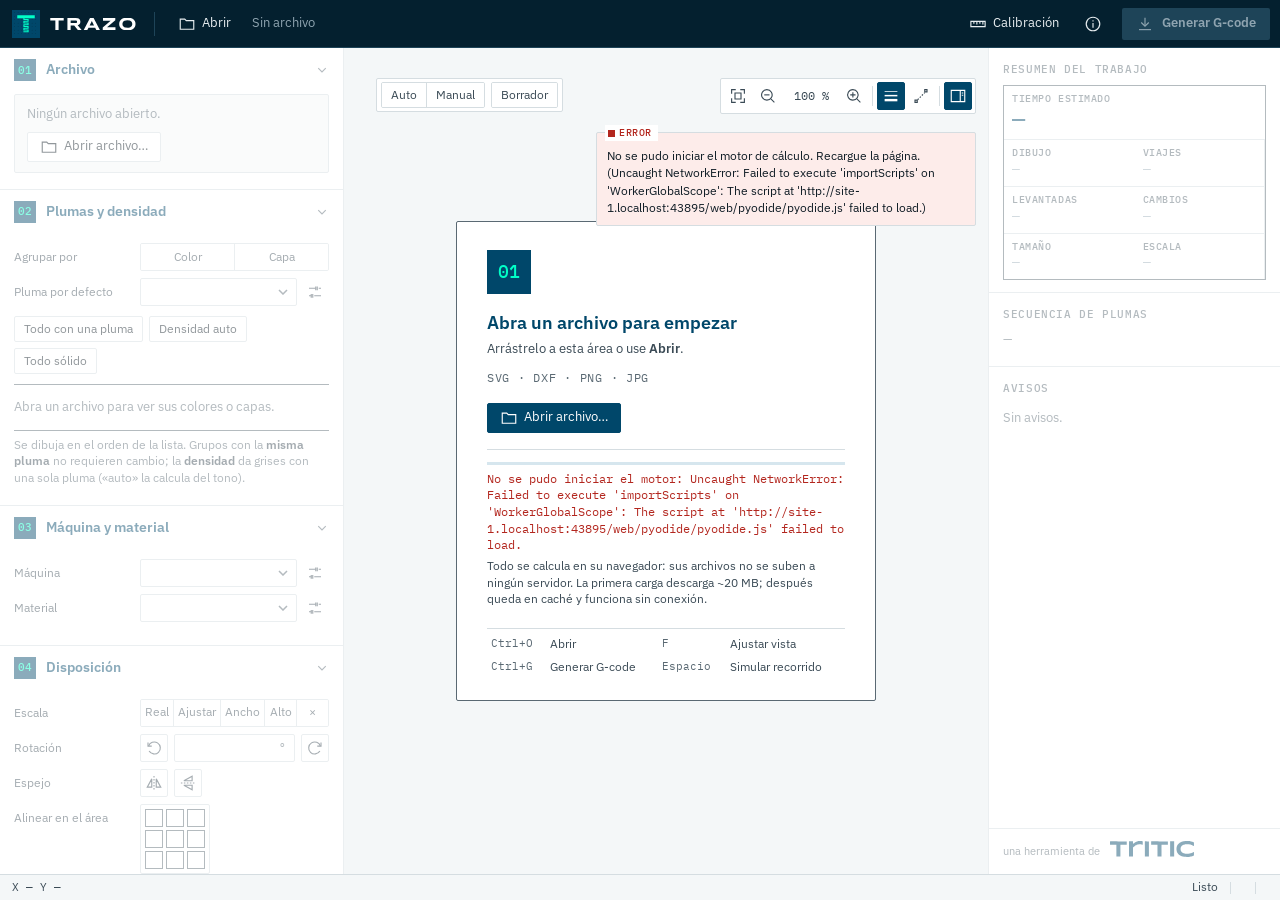
==== commit b213e3e0: "Cálculo manual/automático y vista borrador - El motor acepta draft: imagen reducida, sin reordenar n" ====
--- a/web/index.html
+++ b/web/index.html
@@ -180,6 +180,16 @@
   <section class="view" id="view">
     <canvas id="cv"></canvas>
     <div class="loadbar" id="loadbar" hidden></div>
+    <div class="tb tb-calc" id="calcBar" role="group" aria-label="Cálculo de la vista previa">
+      <div class="seg" id="calcMode" title="Automático: recalcula al terminar de ajustar. Manual: recalcula solo al pulsar Aplicar.">
+        <button data-v="auto">Auto</button><button data-v="manual">Manual</button>
+      </div>
+      <div class="seg" title="Muestra una vista rápida y aproximada mientras ajusta valores o mueve la imagen">
+        <button id="tDraft">Borrador</button>
+      </div>
+      <span class="calc-chip" id="calcChip" role="status" hidden></span>
+      <button class="btn sm primary" id="btnApply" hidden title="Calcular el resultado final (Ctrl+Intro)">Aplicar</button>
+    </div>
     <div class="tb tb-top">
       <button class="ib" id="fitView" title="Ajustar vista (F)"><i data-icon="fit"></i></button>
       <button class="ib" id="zoomOut" title="Alejar (−)"><i data-icon="zoomout"></i></button>
--- a/web/style.css
+++ b/web/style.css
@@ -213,6 +213,13 @@
 #cv { position: absolute; inset: 0; width: 100%; height: 100%; cursor: grab; touch-action: none; }
 .tb { position: absolute; z-index: 2; display: flex; align-items: center; gap: 2px; padding: 3px; background: var(--fondo); border: 1px solid var(--linea); border-radius: 2px; }
 .tb-top { top: 30px; right: 12px; }
+.tb-calc { top: 30px; left: 32px; gap: 6px; padding: 3px 4px; flex-wrap: wrap; max-width: calc(100% - 260px); }
+.tb-calc .seg { height: 26px; }
+.tb-calc .seg button { font-size: 11.5px; }
+.calc-chip { font-family: var(--mono, "IBM Plex Mono", monospace); font-size: 11px; letter-spacing: .04em; text-transform: uppercase; color: var(--tinta-2); padding: 0 4px; white-space: nowrap; }
+.calc-chip.warn { color: var(--azul-600); }
+#cv.dim { opacity: .55; transition: opacity .15s; }
+@media (max-width: 760px) { .tb-calc { top: 58px; max-width: calc(100% - 24px); } }
 .tb-play { bottom: 12px; left: 50%; transform: translateX(-50%); gap: 8px; padding: 3px 12px 3px 3px; max-width: calc(100% - 24px); }
 .tb-play #progress { width: min(360px, 28vw); min-width: 80px; }
 .tb-play .mono { font-size: 11.5px; color: var(--tinta-2); white-space: nowrap; overflow: hidden; text-overflow: ellipsis; }
